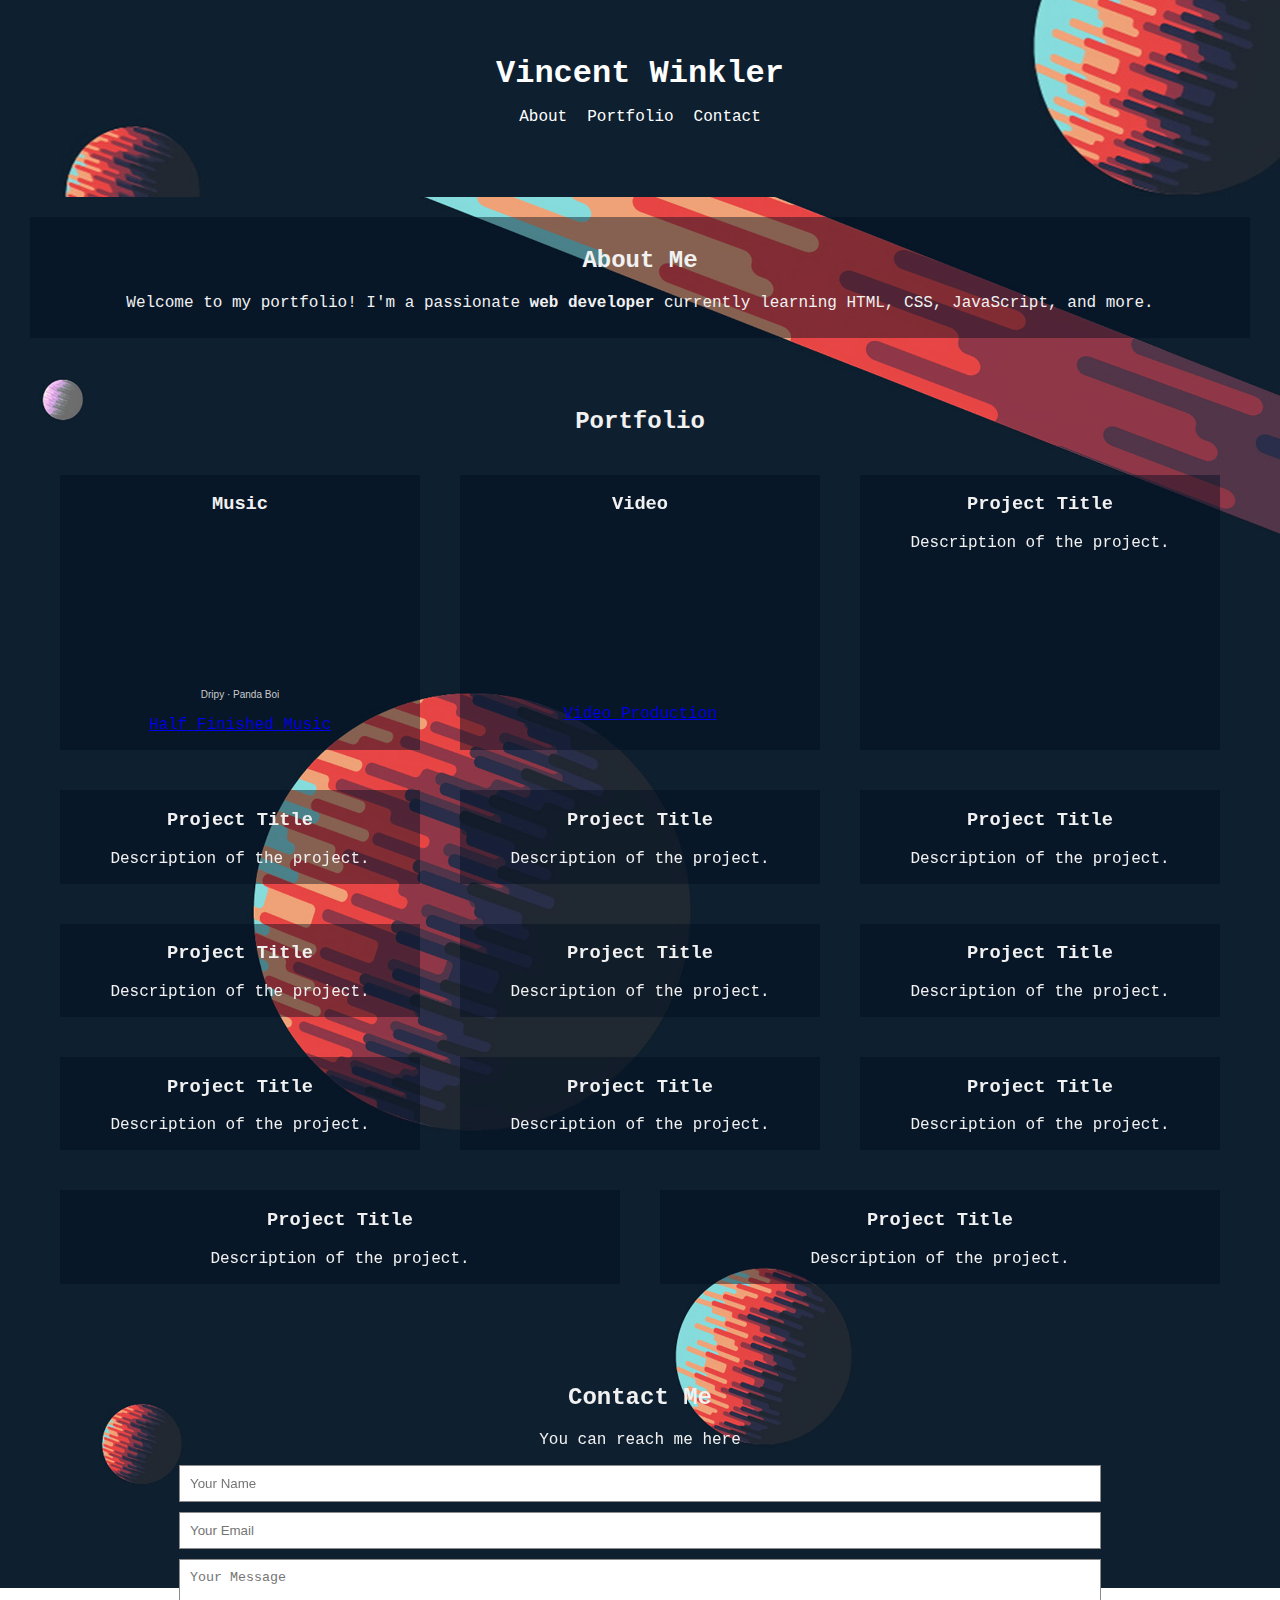
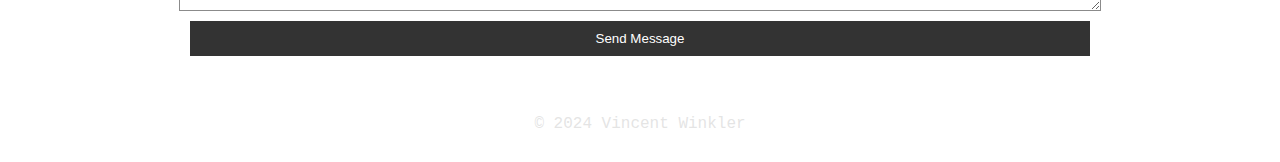
==== index.html @ 67d0839c "Rename personalwebsite.html to index.html" ====
<!DOCTYPE html>
<html lang="en">
<head>
    <meta charset="UTF-8">
    <meta name="viewport" content="width=device-width, initial-scale=1.0">
    <title>My Portfolio</title>
    <link rel="stylesheet" href="psite.css">
</head>
<body>
    <header>
        <div class="container head">
            <h1>Vincent Winkler</h1>
            <nav>
                <ul>
                    <li><a href="#about">About</a></li>
                    <li><a href="#portfolio">Portfolio</a></li>
                    <li><a href="#contact">Contact</a></li>
                </ul>
            </nav>
        </div>
    </header>
    <!-- About -->
    <section id="about">
        <div class="container abt">
            <h2>About Me</h2>
            <p >Welcome to my portfolio! I'm a passionate <strong>web developer</strong> currently learning HTML, CSS, JavaScript, and more.</p>
        </div>
    </section>

    <!-- Portfolio-->
    <section id="portfolio">
        <div class="container">
            <h2>Portfolio</h2>
            <div class="portfolio-items">
                <!-- Add items here -->
                <div class="portfolio-item">
                    <h3>Music</h3>
                    <iframe width="100%" height="150" scrolling="no" frameborder="no" allow="autoplay" src="https://w.soundcloud.com/player/?url=https%3A//api.soundcloud.com/tracks/967716373&color=%230b0b0b&auto_play=false&hide_related=false&show_comments=true&show_user=true&show_reposts=false&show_teaser=true&visual=true"></iframe><div style="font-size: 10px; color: #cccccc;line-break: anywhere;word-break: normal;overflow: hidden;white-space: nowrap;text-overflow: ellipsis; font-family: Interstate,Lucida Grande,Lucida Sans Unicode,Lucida Sans,Garuda,Verdana,Tahoma,sans-serif;font-weight: 100;"><a href="https://soundcloud.com/vincent-winkler-1" title="Dripy" target="_blank" style="color: #cccccc; text-decoration: none;">Dripy</a> · <a href="https://soundcloud.com/vincent-winkler-1/josh-pain" title="Panda Boi" target="_blank" style="color: #cccccc; text-decoration: none;">Panda Boi</a></div>
                    <p><a href="https://soundcloud.com/vincent-winkler-1">Half Finished Music</a></p>
                </div>
                <div class="portfolio-item">
                    <h3>Video</h3>
                    <iframe width="100%" height="150" src="https://www.youtube.com/embed/UVePoarXpxo?si=mzMGCyn700qpWTMR" title="YouTube video player" frameborder="0" allow="accelerometer; autoplay; clipboard-write; encrypted-media; gyroscope; picture-in-picture; web-share" referrerpolicy="strict-origin-when-cross-origin" allowfullscreen></iframe>
                    <p><a href="https://www.youtube.com/@DMCcryptik">Video Production</a></p>
                </div>
                <div class="portfolio-item">
                    <h3>Project Title</h3>
                    <p>Description of the project.</p>
                </div>
                <div class="portfolio-item">
                    <h3>Project Title</h3>
                    <p>Description of the project.</p>
                </div>
                <div class="portfolio-item">
                    <h3>Project Title</h3>
                    <p>Description of the project.</p>
                </div>
                <div class="portfolio-item">
                    <h3>Project Title</h3>
                    <p>Description of the project.</p>
                </div>
                <div class="portfolio-item">
                    <h3>Project Title</h3>
                    <p>Description of the project.</p>
                </div>
                <div class="portfolio-item">
                    <h3>Project Title</h3>
                    <p>Description of the project.</p>
                </div>
                <div class="portfolio-item">
                    <h3>Project Title</h3>
                    <p>Description of the project.</p>
                </div>
                <div class="portfolio-item">
                    <h3>Project Title</h3>
                    <p>Description of the project.</p>
                </div>
                <div class="portfolio-item">
                    <h3>Project Title</h3>
                    <p>Description of the project.</p>
                </div>
                <div class="portfolio-item">
                    <h3>Project Title</h3>
                    <p>Description of the project.</p>
                </div>
                <div class="portfolio-item">
                    <h3>Project Title</h3>
                    <p>Description of the project.</p>
                </div>
                <div class="portfolio-item">
                    <h3>Project Title</h3>
                    <p>Description of the project.</p>
                </div>
                
            </div>
        </div>
    </section>

    <!-- Contact -->
    <section id="contact">
        <div class="container">
            <h2>Contact Me</h2>
            <p>You can reach me here</p>
            <form action="#" method="post">
                <input type="text" name="name" placeholder="Your Name">
                <input type="email" name="email" placeholder="Your Email">
                <textarea name="message" placeholder="Your Message"></textarea>
                <button type="submit">Send Message</button>
            </form>
        </div>
    </section>

    <!-- Footer -->
    <footer>
        <div class="container">
            <p>&copy; 2024 Vincent Winkler</p>
        </div>
    </footer>

</body>
</html>
---- psite.css ----
/* Global Styles */
body {
    font-family: 'Courier New', Courier, monospace;
    margin: 0;
    padding: 0;
    background-image: url("bg3.jpg");
    color: rgb(241, 241, 241);
    background-attachment: fixed;
    background-position: center;
    background-repeat: no-repeat;
    background-size: cover;
}

.container {
    max-width: 1200px;
    margin: 0 auto;
    padding: 10px;
    
}
.container.abt{
    background: rgba(0, 13, 31, 0.438);
    margin: 0 auto;
}

header {
    background-image: url("header4.jpg");
    background-attachment: fixed;
    background-position: top;
    background-color: #000000;
    color: #fff;
    padding: 45px 0;
    text-align: center;
}

header h1 {
    margin: 0;
}

nav ul {
    list-style: none;
    padding: 0;
    display: flex;
    justify-content: center;
}

nav ul li {
    margin: 0 10px;
}

nav ul li a {
    color: #fff;
    text-decoration: none;
}

section {
    padding: 20px 0;
}

h2 {
    text-align: center;
    
}

p{
    text-align: center;
}

/* Portfolio Section */
.portfolio-items {
    display: flex;
    flex-wrap: wrap;
    justify-content: center;
    flex-direction: row;
}

.portfolio-item {
    margin: 20px;
    text-align: center;
    flex: 1 0 300px;
    background: rgba(0, 13, 31, 0.438);
}

.portfolio-item img {
    max-width: 100%;
    height: auto;
    border: 1px solid #333;
}

/* Contact Section */
form {
    display: flex;
    flex-direction: column;
    justify-content: center;
}

input[type="text"],
input[type="email"],
textarea {
    width: 75%;
    padding: 10px;
    margin: 0 auto;
    margin-bottom: 10px;
    border: 1px solid #8b8b8b;
}

button[type="submit"] {
    background-color: #333;
    color: #fff;
    border: none;
    padding: 10px 20px;
    cursor: pointer;
    width: 75%;
    margin: 0 auto;
}

button[type="submit"]:hover {
    background-color: #555;
}

/* Footer */
footer {
    color: #d4d4d49f;
    text-align: center;
    padding: 3px 0;
}

/* Media Queries */
@media (max-width: 768px) {
    nav ul {
        flex-direction: column;
        align-items: center;
    }

    header nav ul li {
        margin: 10px 0;
    }

    .portfolio-items {
        flex-direction: column;
        align-items: center;
    }

    .portfolio-item {
        margin: 20px 0;
    }
}
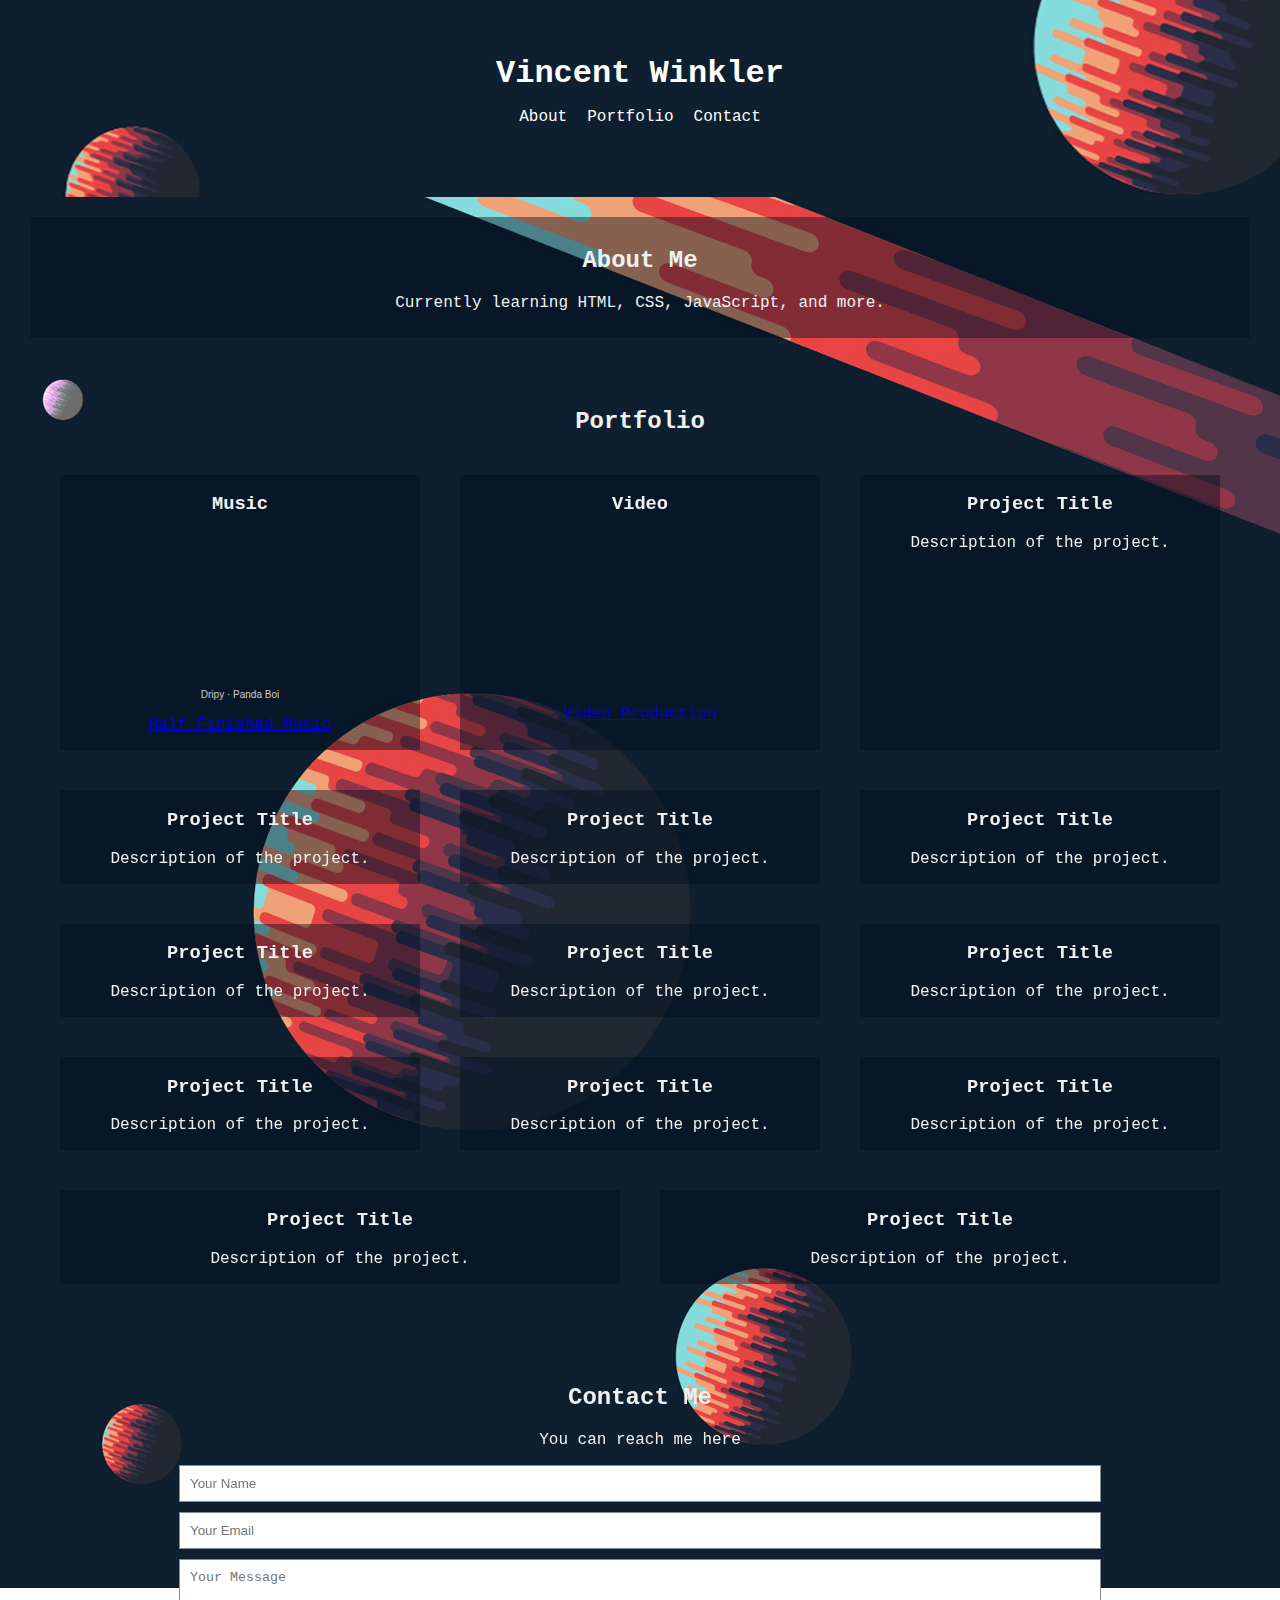
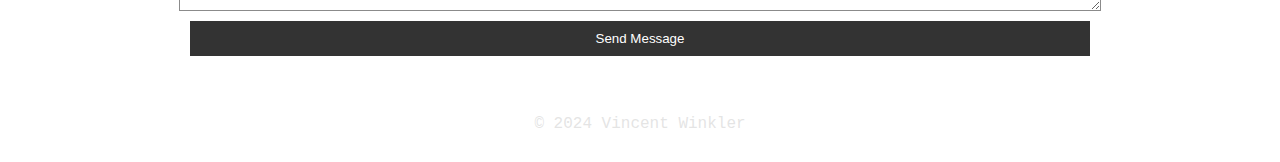
==== commit 1e8d2848: "updated about" ====
--- a/index.html
+++ b/index.html
@@ -23,7 +23,7 @@
     <section id="about">
         <div class="container abt">
             <h2>About Me</h2>
-            <p >Welcome to my portfolio! I'm a passionate <strong>web developer</strong> currently learning HTML, CSS, JavaScript, and more.</p>
+            <p >Currently learning HTML, CSS, JavaScript, and more.</p>
         </div>
     </section>
 
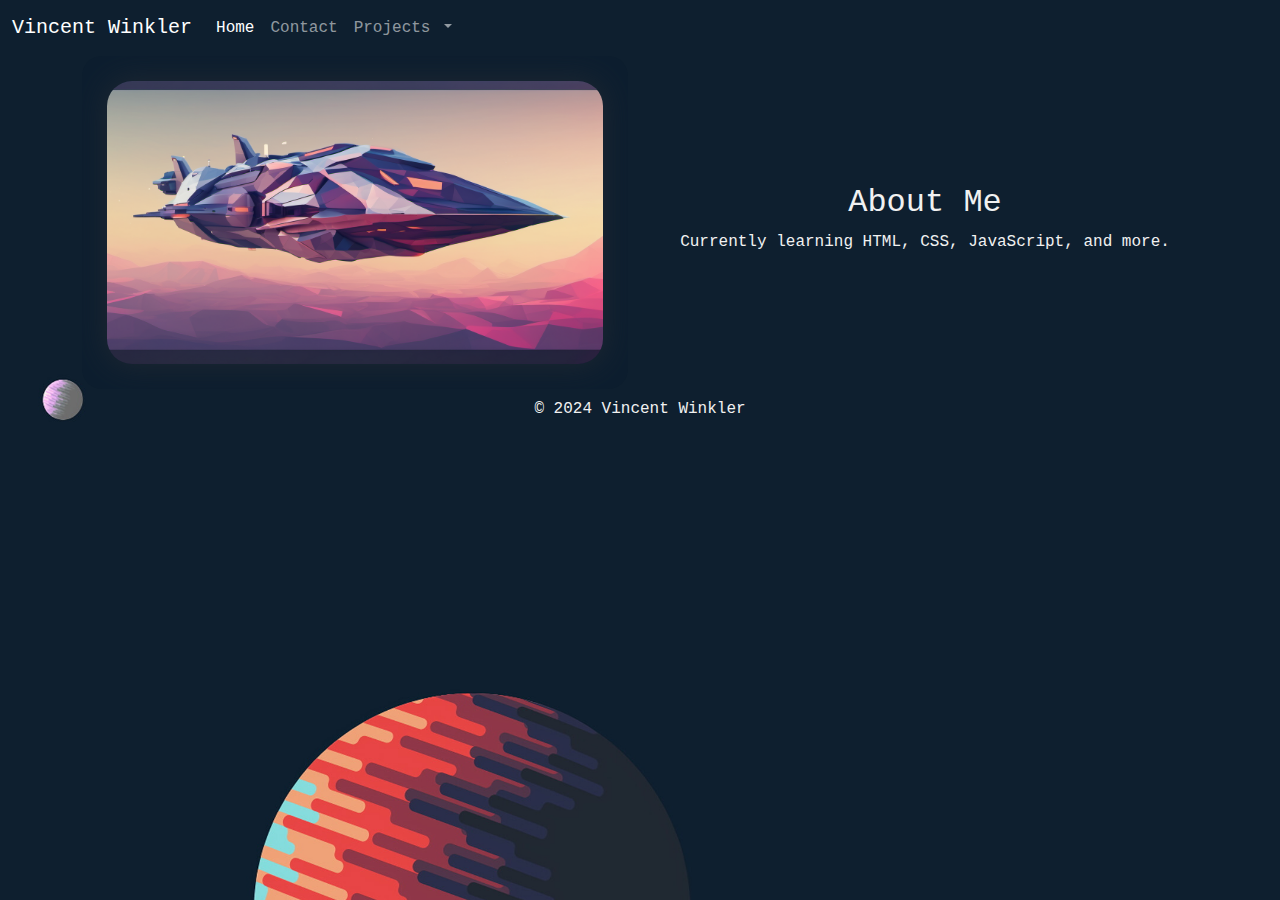
==== commit c5f33a90: "fixy fixy" ====
--- a/index.html
+++ b/index.html
@@ -1,121 +1,108 @@
 <!DOCTYPE html>
 <html lang="en">
+
 <head>
     <meta charset="UTF-8">
     <meta name="viewport" content="width=device-width, initial-scale=1.0">
     <title>My Portfolio</title>
-    <link rel="stylesheet" href="psite.css">
+    <!--Boostrap-->
+    <link href="https://cdn.jsdelivr.net/npm/bootstrap@5.3.3/dist/css/bootstrap.min.css" rel="stylesheet" integrity="sha384-QWTKZyjpPEjISv5WaRU9OFeRpok6YctnYmDr5pNlyT2bRjXh0JMhjY6hW+ALEwIH" crossorigin="anonymous">
+    <!--Google icons-->
+    <link href="https://cdn.jsdelivr.net/npm/bootstrap-icons@1.7.2/font/bootstrap-icons.css" rel="stylesheet">
+    <!--my style sheet-->
+    <link rel="stylesheet" href="styles.css">
 </head>
+
 <body>
+    <script src="https://cdn.jsdelivr.net/npm/bootstrap@5.3.3/dist/js/bootstrap.bundle.min.js"
+        integrity="sha384-YvpcrYf0tY3lHB60NNkmXc5s9fDVZLESaAA55NDzOxhy9GkcIdslK1eN7N6jIeHz"
+        crossorigin="anonymous"></script>
     <header>
-        <div class="container head">
-            <h1>Vincent Winkler</h1>
-            <nav>
-                <ul>
-                    <li><a href="#about">About</a></li>
-                    <li><a href="#portfolio">Portfolio</a></li>
-                    <li><a href="#contact">Contact</a></li>
-                </ul>
-            </nav>
-        </div>
+        <!-- When we start adding functionality to the site i want to make the nav bar highlight the currently selected page
+         upon looking it up i *should* use jQuery for that? that seems like a future me problem-->
+        <nav class="navbar navbar-expand-lg navbar-dark custom-navbar">
+            <div class="container-fluid">
+                <a class="navbar-brand" href="#">Vincent Winkler</a>
+                <button class="navbar-toggler" type="button" data-bs-toggle="collapse"
+                    data-bs-target="#navbarSupportedContent" aria-controls="navbarSupportedContent"
+                    aria-expanded="false" aria-label="Toggle navigation">
+                    <span class="navbar-toggler-icon"></span>
+                </button>
+                <div class="collapse navbar-collapse" id="navbarSupportedContent">
+                    <ul class="navbar-nav me-auto mb-2 mb-lg-0">
+                        <li class="nav-item">
+                            <!--Index.html-->
+                            <a class="nav-link active" aria-current="page" href="index.html">Home</a>
+                        </li>
+                        <li class="nav-item">
+                            <!--Contact.html-->
+                            <a class="nav-link" href="contact.html">Contact</a>
+                        </li>
+                        <li class="nav-item dropdown">
+                            <a class="nav-link dropdown-toggle" href="#" role="button" data-bs-toggle="dropdown"
+                                aria-expanded="false">
+                                Projects
+                            </a>
+                            <ul class="dropdown-menu">
+                                <!--psite.html-->
+                                <li><a class="dropdown-item" href="#">Personal Site</a></li>
+                                <!--capstone.html-->
+                                <li><a class="dropdown-item" href="#">Capstone Project</a></li>
+
+                                <li>
+                                    <hr class="dropdown-divider">
+                                </li>
+                                <!--games.html-->
+                                <li><a class="dropdown-item" href="#">Games</a></li>
+                                <!--music.html-->
+                                <li><a class="dropdown-item" href="#">Music</a></li>
+                                <!--food.html-->
+                                <li><a class="dropdown-item" href="#">Food</a></li>
+                            </ul>
+                        </li>
+                    </ul>
+                    <!-- Might readd when we add functionality to the site-->
+                    <!--
+                        <form class="d-flex" role="search">
+                            <input class="form-control me-2" type="search" placeholder="Search" aria-label="Search">
+                            <button class="btn btn-outline-success" type="submit">Search</button>
+                        </form>
+                    -->
+                </div>
+            </div>
+        </nav>
+
+
     </header>
     <!-- About -->
     <section id="about">
-        <div class="container abt">
-            <h2>About Me</h2>
-            <p >Currently learning HTML, CSS, JavaScript, and more.</p>
-        </div>
-    </section>
-
-    <!-- Portfolio-->
-    <section id="portfolio">
-        <div class="container">
-            <h2>Portfolio</h2>
-            <div class="portfolio-items">
-                <!-- Add items here -->
-                <div class="portfolio-item">
-                    <h3>Music</h3>
-                    <iframe width="100%" height="150" scrolling="no" frameborder="no" allow="autoplay" src="https://w.soundcloud.com/player/?url=https%3A//api.soundcloud.com/tracks/967716373&color=%230b0b0b&auto_play=false&hide_related=false&show_comments=true&show_user=true&show_reposts=false&show_teaser=true&visual=true"></iframe><div style="font-size: 10px; color: #cccccc;line-break: anywhere;word-break: normal;overflow: hidden;white-space: nowrap;text-overflow: ellipsis; font-family: Interstate,Lucida Grande,Lucida Sans Unicode,Lucida Sans,Garuda,Verdana,Tahoma,sans-serif;font-weight: 100;"><a href="https://soundcloud.com/vincent-winkler-1" title="Dripy" target="_blank" style="color: #cccccc; text-decoration: none;">Dripy</a> · <a href="https://soundcloud.com/vincent-winkler-1/josh-pain" title="Panda Boi" target="_blank" style="color: #cccccc; text-decoration: none;">Panda Boi</a></div>
-                    <p><a href="https://soundcloud.com/vincent-winkler-1">Half Finished Music</a></p>
+        <div class="container text-center">
+            <div class="row align-items-center">
+                <div class="col-sm">
+                    <!-- Subject to change-->
+                    <div class="image-container">
+                        <img src="ship.png" alt="Banner Image" class="img-fluid custom-rounded ">
+                    </div>
+                    <!---------------------->
                 </div>
-                <div class="portfolio-item">
-                    <h3>Video</h3>
-                    <iframe width="100%" height="150" src="https://www.youtube.com/embed/UVePoarXpxo?si=mzMGCyn700qpWTMR" title="YouTube video player" frameborder="0" allow="accelerometer; autoplay; clipboard-write; encrypted-media; gyroscope; picture-in-picture; web-share" referrerpolicy="strict-origin-when-cross-origin" allowfullscreen></iframe>
-                    <p><a href="https://www.youtube.com/@DMCcryptik">Video Production</a></p>
+                <div class="col-sm">
+                    <h2>About Me</h2>
+                    <p>Currently learning HTML, CSS, JavaScript, and more.</p>
                 </div>
-                <div class="portfolio-item">
-                    <h3>Project Title</h3>
-                    <p>Description of the project.</p>
-                </div>
-                <div class="portfolio-item">
-                    <h3>Project Title</h3>
-                    <p>Description of the project.</p>
-                </div>
-                <div class="portfolio-item">
-                    <h3>Project Title</h3>
-                    <p>Description of the project.</p>
-                </div>
-                <div class="portfolio-item">
-                    <h3>Project Title</h3>
-                    <p>Description of the project.</p>
-                </div>
-                <div class="portfolio-item">
-                    <h3>Project Title</h3>
-                    <p>Description of the project.</p>
-                </div>
-                <div class="portfolio-item">
-                    <h3>Project Title</h3>
-                    <p>Description of the project.</p>
-                </div>
-                <div class="portfolio-item">
-                    <h3>Project Title</h3>
-                    <p>Description of the project.</p>
-                </div>
-                <div class="portfolio-item">
-                    <h3>Project Title</h3>
-                    <p>Description of the project.</p>
-                </div>
-                <div class="portfolio-item">
-                    <h3>Project Title</h3>
-                    <p>Description of the project.</p>
-                </div>
-                <div class="portfolio-item">
-                    <h3>Project Title</h3>
-                    <p>Description of the project.</p>
-                </div>
-                <div class="portfolio-item">
-                    <h3>Project Title</h3>
-                    <p>Description of the project.</p>
-                </div>
-                <div class="portfolio-item">
-                    <h3>Project Title</h3>
-                    <p>Description of the project.</p>
-                </div>
-                
             </div>
         </div>
     </section>
-
-    <!-- Contact -->
-    <section id="contact">
-        <div class="container">
-            <h2>Contact Me</h2>
-            <p>You can reach me here</p>
-            <form action="#" method="post">
-                <input type="text" name="name" placeholder="Your Name">
-                <input type="email" name="email" placeholder="Your Email">
-                <textarea name="message" placeholder="Your Message"></textarea>
-                <button type="submit">Send Message</button>
-            </form>
-        </div>
-    </section>
-
     <!-- Footer -->
-    <footer>
-        <div class="container">
-            <p>&copy; 2024 Vincent Winkler</p>
+    <footer class="footer d-flex justify-content-center align-items-center">
+        <div class="container-fluid">
+            <div class="row">
+                <div class="col-12 text-center">
+                    <p>&copy; 2024 Vincent Winkler</p>
+                </div>
+            </div>
         </div>
     </footer>
 
 </body>
-</html>
+
+</html>--- a/styles.css
+++ b/styles.css
@@ -0,0 +1,47 @@
+/* 
+
+Colour pallet
+#0E1F2F #E84546 #84DADB #F0A178 #202932
+
+*/
+
+/* Global Styles */
+body {
+    font-family: 'Courier New', Courier, monospace;
+    background-image: url("bg3.jpg");
+    color: rgb(241, 241, 241);
+    background-attachment: fixed;
+    background-position: center;
+    background-repeat: no-repeat;
+    background-size: cover;
+}
+
+/* Custom navbar background*/
+.custom-navbar {
+    background-color: #0E1F2F;
+  }
+
+/* Banner image things*/
+.image-container {
+    position: relative;
+    display: inline-block;
+    border-radius: 20px;
+    overflow: hidden;
+    background: #0e1f2f3b;
+    padding: 25px;
+}
+.image-container img {
+    display: block;
+    width: 100%;
+    height: auto;
+    border-radius: 25px; 
+    background-clip: padding-box;
+    box-shadow: 0 0 30px #202932;
+}
+/* End of Banner Image things */
+
+/* Form styling */
+.custom-bg {
+    background-color: #202932;
+    color: #ffffff;
+}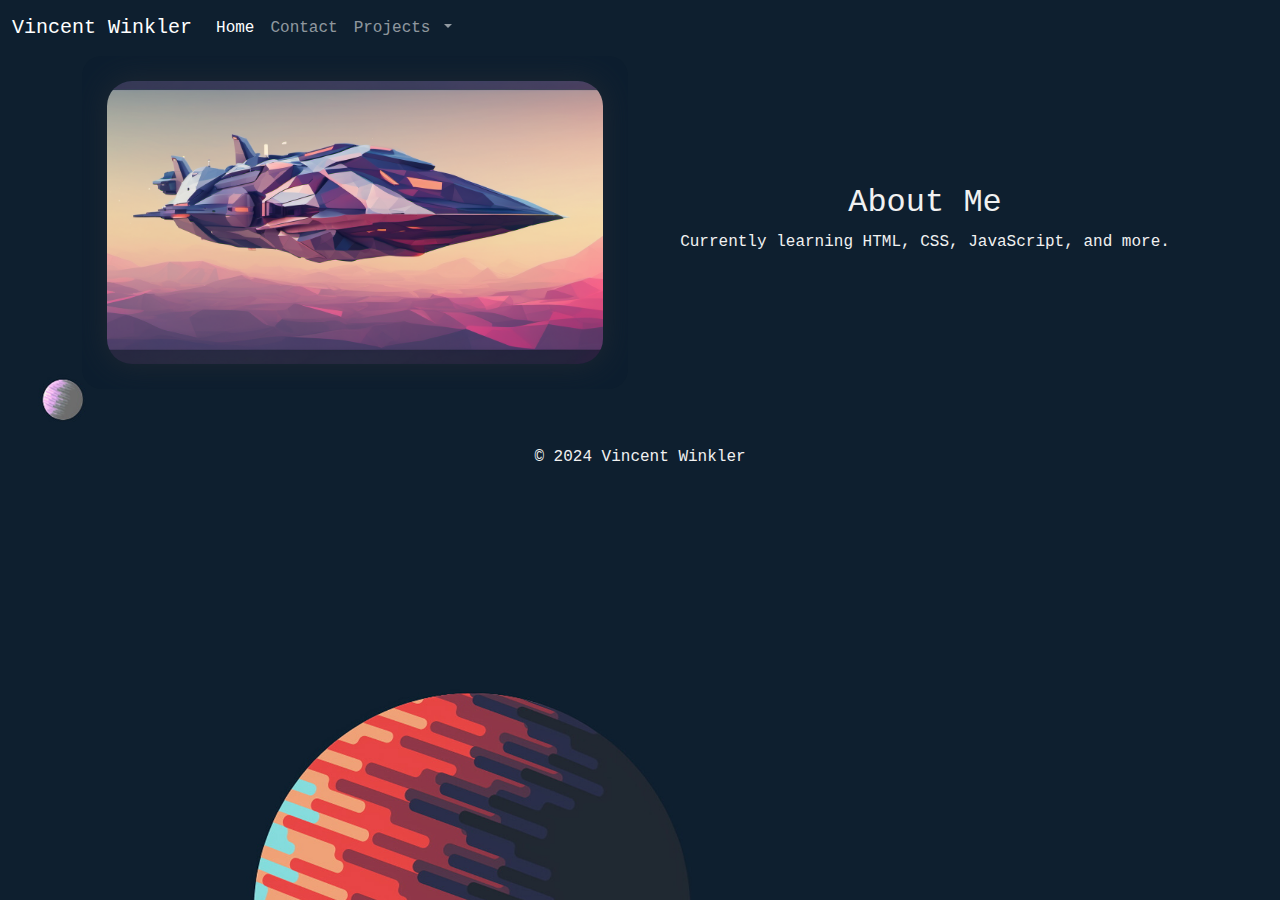
==== commit ca715097: "Filling out psite" ====
--- a/index.html
+++ b/index.html
@@ -45,19 +45,19 @@
                             </a>
                             <ul class="dropdown-menu">
                                 <!--psite.html-->
-                                <li><a class="dropdown-item" href="#">Personal Site</a></li>
+                                <li><a class="dropdown-item" href="psite.html">Personal Site</a></li>
                                 <!--capstone.html-->
-                                <li><a class="dropdown-item" href="#">Capstone Project</a></li>
+                                <li><a class="dropdown-item" href="capstone.html">Capstone Project</a></li>
 
                                 <li>
                                     <hr class="dropdown-divider">
                                 </li>
                                 <!--games.html-->
-                                <li><a class="dropdown-item" href="#">Games</a></li>
+                                <li><a class="dropdown-item" href="games.html">Games</a></li>
                                 <!--music.html-->
-                                <li><a class="dropdown-item" href="#">Music</a></li>
+                                <li><a class="dropdown-item" href="music.html">Music</a></li>
                                 <!--food.html-->
-                                <li><a class="dropdown-item" href="#">Food</a></li>
+                                <li><a class="dropdown-item" href="food.html">Food</a></li>
                             </ul>
                         </li>
                     </ul>
@@ -96,7 +96,7 @@
     <footer class="footer d-flex justify-content-center align-items-center">
         <div class="container-fluid">
             <div class="row">
-                <div class="col-12 text-center">
+                <div class="col-12 text-center mt-5">
                     <p>&copy; 2024 Vincent Winkler</p>
                 </div>
             </div>
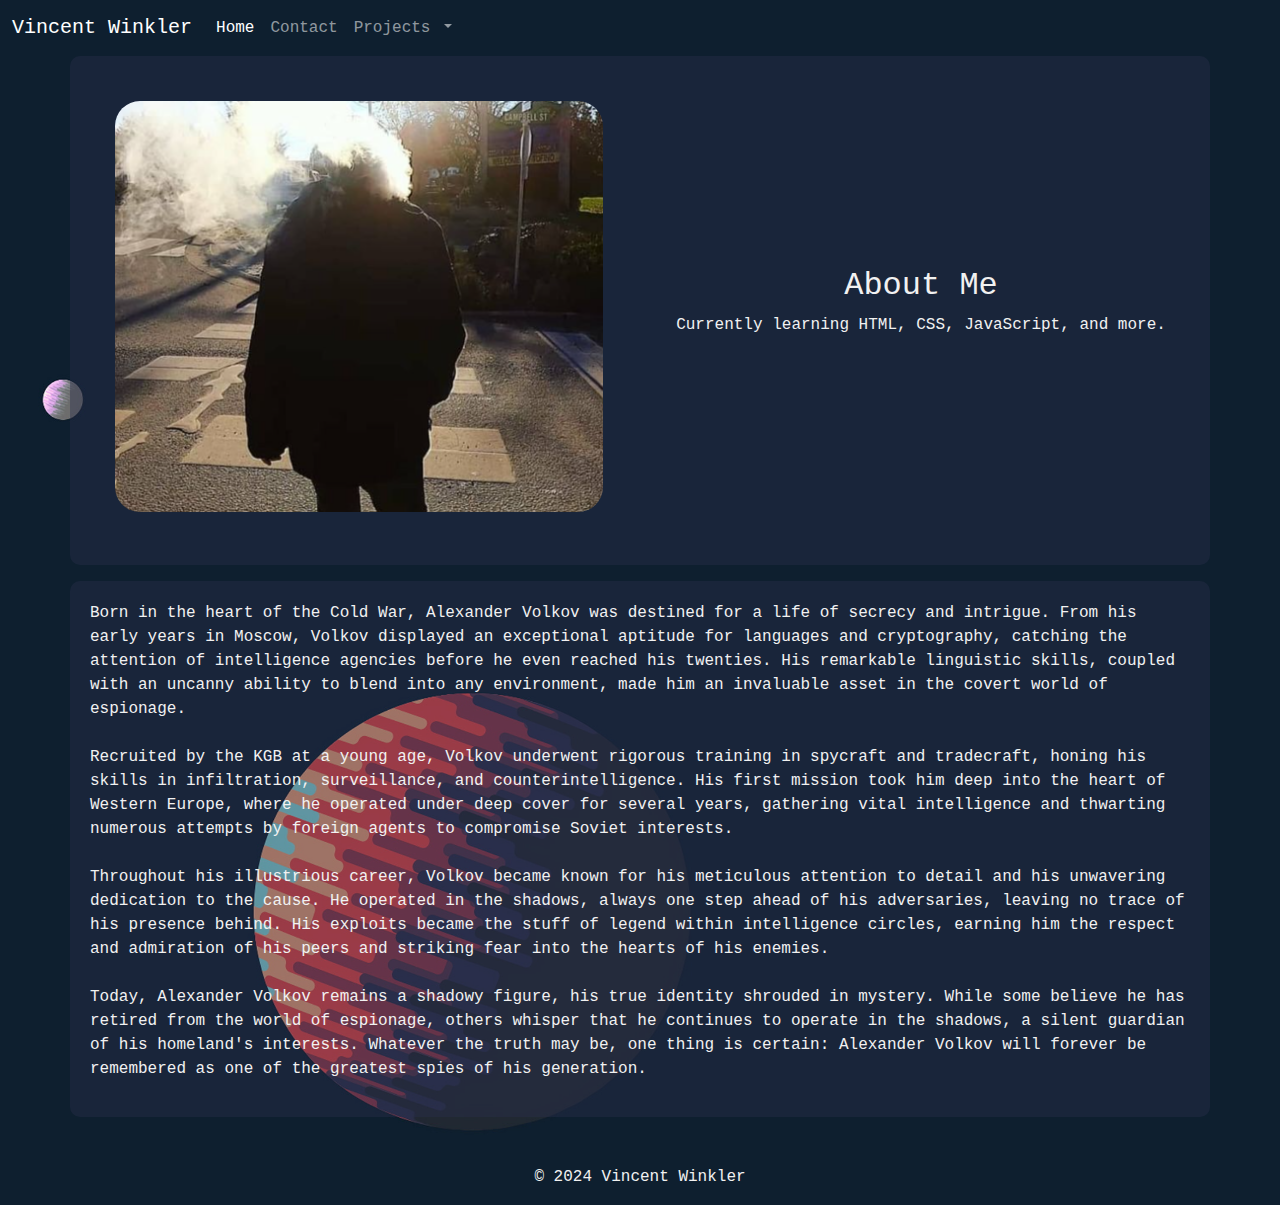
==== commit dcdffa85: "think im finally done for now?" ====
--- a/index.html
+++ b/index.html
@@ -81,13 +81,36 @@
                 <div class="col-sm">
                     <!-- Subject to change-->
                     <div class="image-container">
-                        <img src="ship.png" alt="Banner Image" class="img-fluid custom-rounded ">
+                        <img src="me.png" alt="Banner Image" class="img-fluid custom-rounded ">
                     </div>
                     <!---------------------->
                 </div>
                 <div class="col-sm">
                     <h2>About Me</h2>
                     <p>Currently learning HTML, CSS, JavaScript, and more.</p>
+                </div>
+            </div>
+        </div>
+        <!--this whole section is fake. not sure you could tell.........-->
+        <div class="container text-center-start mt-3">
+            <div class="row">
+                <div class="col">
+                    <p>Born in the heart of the Cold War, Alexander Volkov was destined for a life of secrecy and intrigue. 
+                        From his early years in Moscow, Volkov displayed an exceptional aptitude for languages and cryptography, 
+                        catching the attention of intelligence agencies before he even reached his twenties. His remarkable linguistic skills, 
+                        coupled with an uncanny ability to blend into any environment, made him an invaluable asset in the covert world of espionage.
+                        <br><br>
+                        Recruited by the KGB at a young age, Volkov underwent rigorous training in spycraft and tradecraft, 
+                        honing his skills in infiltration, surveillance, and counterintelligence. His first mission took him deep into the heart of Western Europe, 
+                        where he operated under deep cover for several years, gathering vital intelligence and thwarting numerous attempts by foreign agents to compromise Soviet interests.
+                        <br><br>
+                        Throughout his illustrious career, Volkov became known for his meticulous attention to detail and his unwavering dedication to the cause. 
+                        He operated in the shadows, always one step ahead of his adversaries, leaving no trace of his presence behind. His exploits became the 
+                        stuff of legend within intelligence circles, earning him the respect and admiration of his peers and striking fear into the hearts of his enemies.
+                        <br><br>
+                        Today, Alexander Volkov remains a shadowy figure, his true identity shrouded in mystery. While some believe he has retired from the 
+                        world of espionage, others whisper that he continues to operate in the shadows, a silent guardian of his homeland's interests. 
+                        Whatever the truth may be, one thing is certain: Alexander Volkov will forever be remembered as one of the greatest spies of his generation.</p>
                 </div>
             </div>
         </div>
--- a/styles.css
+++ b/styles.css
@@ -1,7 +1,7 @@
 /* 
 
 Colour pallet
-#0E1F2F #E84546 #84DADB #F0A178 #202932
+#0E1F2F #E84546 #84DADB #F0A178 #202932 #292E4B
 
 */
 
@@ -15,7 +15,11 @@
     background-repeat: no-repeat;
     background-size: cover;
 }
-
+.container{
+    background-color: #292e4b68;
+    border-radius: 10px; /* Rounded corners */
+    padding: 20px;
+}
 /* Custom navbar background*/
 .custom-navbar {
     background-color: #0E1F2F;
@@ -27,7 +31,6 @@
     display: inline-block;
     border-radius: 20px;
     overflow: hidden;
-    background: #0e1f2f3b;
     padding: 25px;
 }
 .image-container img {
@@ -36,7 +39,6 @@
     height: auto;
     border-radius: 25px; 
     background-clip: padding-box;
-    box-shadow: 0 0 30px #202932;
 }
 /* End of Banner Image things */
 
@@ -44,4 +46,27 @@
 .custom-bg {
     background-color: #202932;
     color: #ffffff;
+}
+/* Gallery styling */
+.card-body {
+    background-color: #202932;
+    border-radius: 0;
+    color: white;
+    padding: 1.5rem;
+}
+
+.card-img-top {
+    object-fit: cover;
+    border-radius: 0;
+    height: 500px;
+}
+.card {
+    border: none;
+}
+/* end of gallery */
+
+/* image preview on games page */
+.custom-image {
+    width: 300px;
+    height: auto;
 }